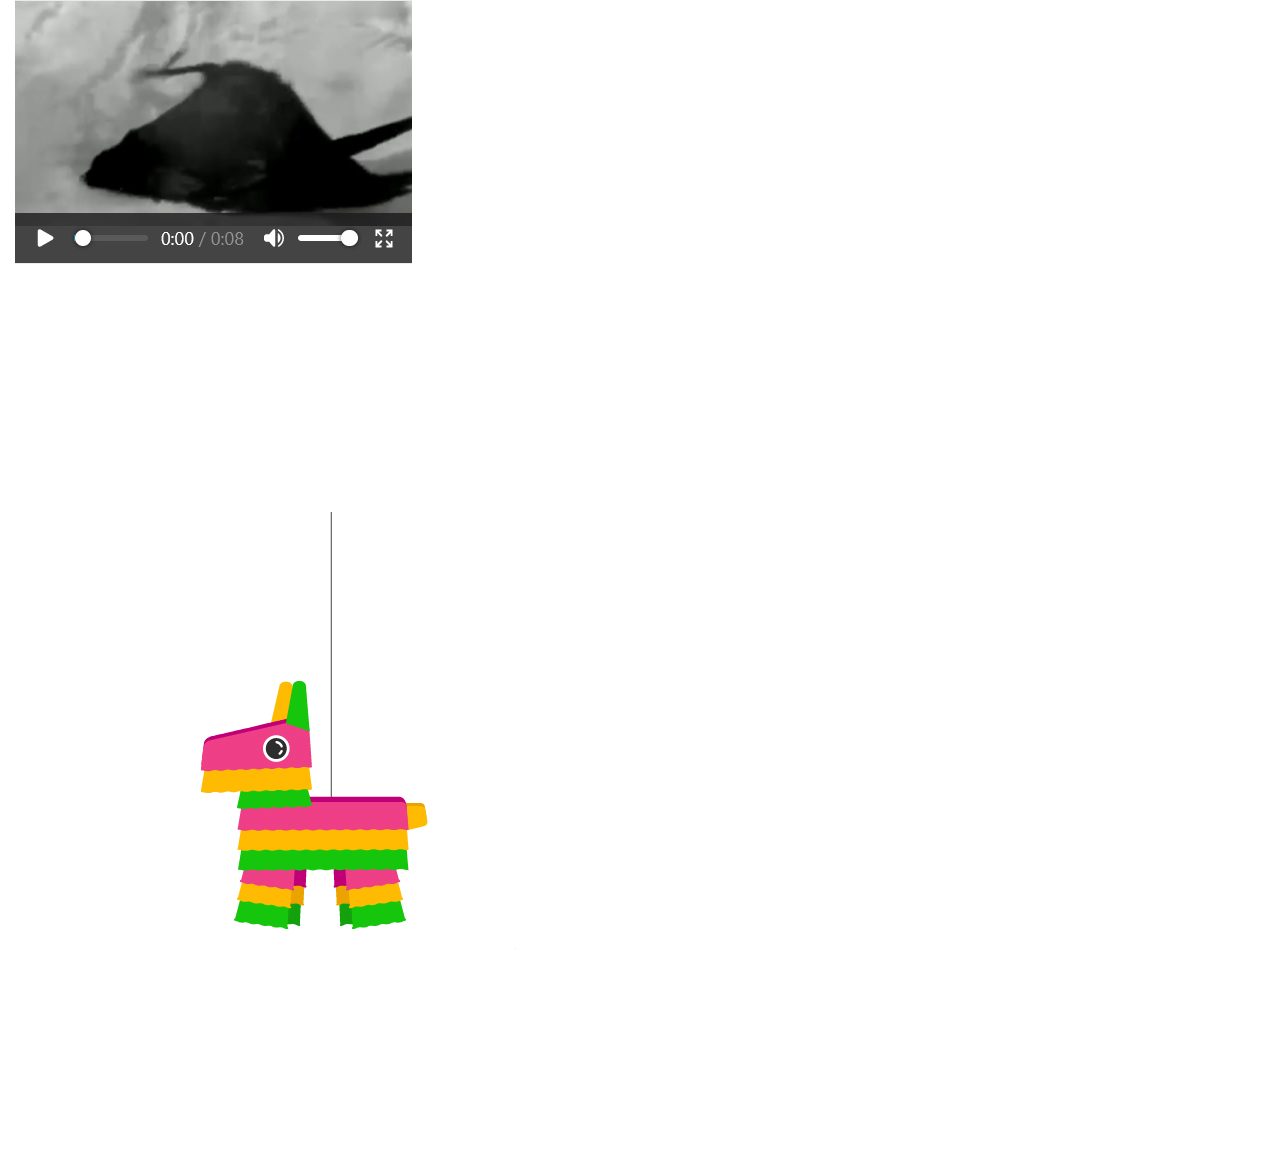
==== index.html @ bb37eed8 "edit" ====
<!DOCTYPE html>
<html lang="en">
  <head>
    <meta charset="UTF-8" />
    <meta http-equiv="X-UA-Compatible" content="IE=edge" />
    <meta name="viewport" content="width=device-width, initial-scale=1.0" />
    <title>Document</title>
    <link
      rel="stylesheet"
      href="node_modules/modern-normalize/modern-normalize.css"
    />
    <link rel="stylesheet" href="./css/main.min.css" />
  </head>
  <body>
    <div class="wrapper">
      <header class="page-header">
        <div class="container"></div>
      </header>
      <main>
        
        <section class="video">
          <div class="container">
            <ul class="video-galery">
              <li class="video-galery__item">
                <img src="./img/q.jpg" alt="preview" />
              </li>
              <li class="video-galery__item"></li>
              <li class="video-galery__item"></li>
            </ul>
            <div class="video-container">
              <video class="video-player" width="320" height="240">
                <source class="video__source" src="" type="video/mp4" />
                Your browser does not support the video tag.
              </video>
            </div>
          </div>
        </section>

        <img class="pinata" src="./img/pinata .jpg" alt="" />
      </main>
      <footer class="page-footer"></footer>
    </div>

    <script src="./js/video-galery.js" type="module"></script>
    <script src="./js/pinata.js" type="module"></script>
  </body>
</html>
---- css/main.min.css ----
html{box-sizing:border-box}*,*::after,*::before{box-sizing:inherit;margin:0;padding:0;border:0}ul{list-style:none;padding-left:0;margin:0}a{text-decoration:none;color:inherit}img{display:block;max-width:100%;height:auto}address{font-style:normal}.video-galery__item{display:inline-block;cursor:pointer}.watched{border:7px solid green}.wrapper{min-height:100%;overflow:hidden}.container{width:100%;margin:0 auto;padding-left:15px;padding-right:15px}/*# sourceMappingURL=main.min.css.map */
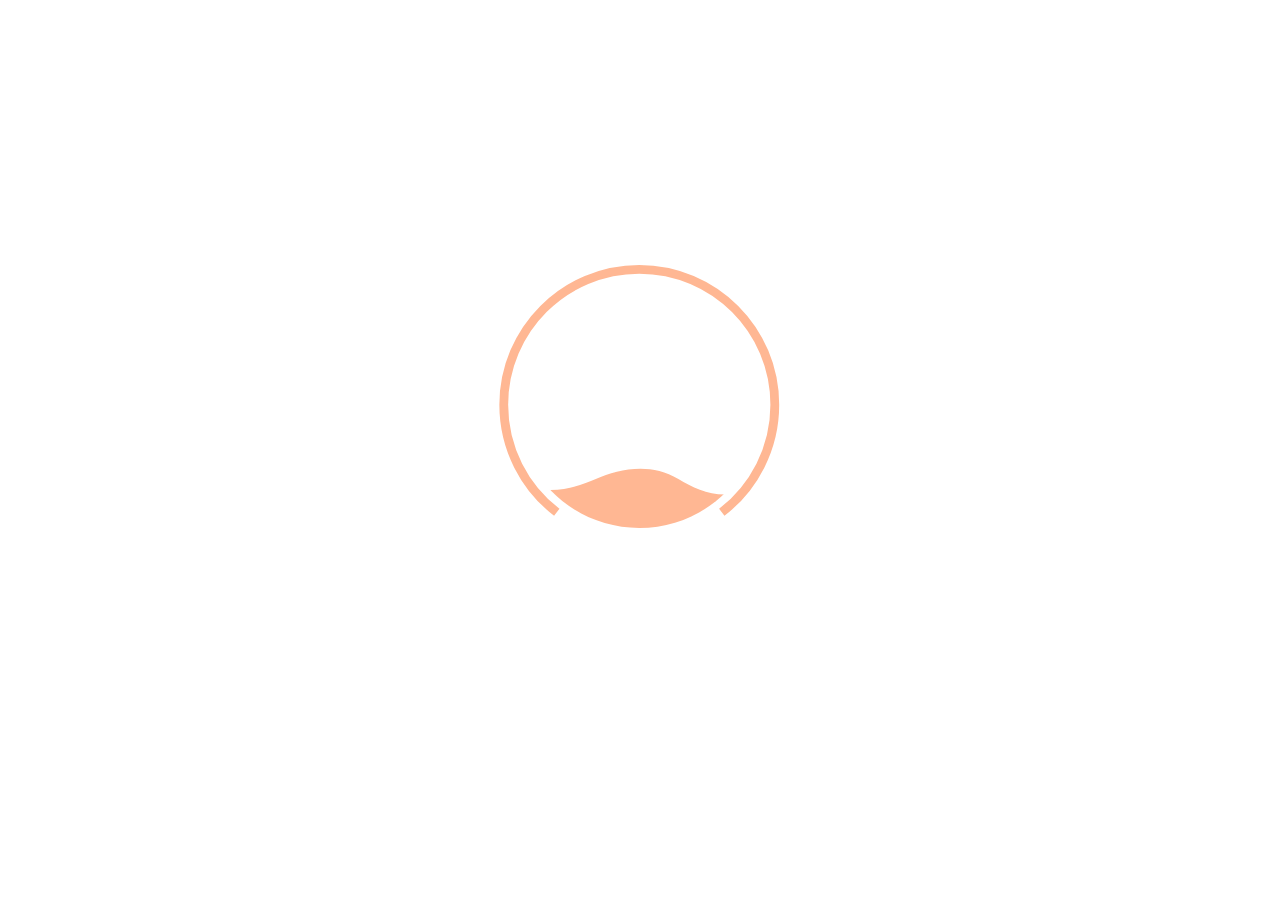
==== commit 2fd27681: "project-elements-added" ====
--- a/index.html
+++ b/index.html
@@ -13,12 +13,29 @@
   </head>
   <body>
     <div class="wrapper">
-      <header class="page-header">
-        <div class="container"></div>
-      </header>
+      <header class="page-header"></header>
       <main>
-        
-        <section class="video">
+        <div class="container">
+          <div class="pre-loading">
+            <img src="./img/100175-bloading 1.gif" alt="loading" />
+          </div>
+
+          <div class="sphere-container">
+            <div></div>
+          </div>
+          <div class="kostya-container">
+            <img src="./img/Blowing symbols.gif" alt="" class="symbol-splash" />
+            <img class="kostya-photo" src="./img/Kostya Cut.png" alt="kostya" />
+            <img
+              class="violet-cloud"
+              src="./img/Violet cloud.png"
+              alt="violet-cloud"
+            />
+            <img class="hbday" src="./img/HBday 2.png" alt="hbday" />
+          </div>
+        </div>
+
+        <!-- <section class="video">
           <div class="container">
             <ul class="video-galery">
               <li class="video-galery__item">
@@ -36,12 +53,14 @@
           </div>
         </section>
 
-        <img class="pinata" src="./img/pinata .jpg" alt="" />
+        <img class="pinata" src="./img/pinata .jpg" alt="" /> -->
       </main>
       <footer class="page-footer"></footer>
     </div>
 
-    <script src="./js/video-galery.js" type="module"></script>
-    <script src="./js/pinata.js" type="module"></script>
+    <script src="./js/first-part.js" type="module"></script>
+
+    <!-- <script src="./js/video-galery.js" type="module"></script>
+    <script src="./js/pinata.js" type="module"></script> -->
   </body>
 </html>
--- a/css/main.min.css
+++ b/css/main.min.css
@@ -1 +1 @@
-html{box-sizing:border-box}*,*::after,*::before{box-sizing:inherit;margin:0;padding:0;border:0}ul{list-style:none;padding-left:0;margin:0}a{text-decoration:none;color:inherit}img{display:block;max-width:100%;height:auto}address{font-style:normal}.video-galery__item{display:inline-block;cursor:pointer}.watched{border:7px solid green}.wrapper{min-height:100%;overflow:hidden}.container{width:100%;margin:0 auto;padding-left:15px;padding-right:15px}/*# sourceMappingURL=main.min.css.map */+html{box-sizing:border-box}*,*::after,*::before{box-sizing:inherit;margin:0;padding:0;border:0}ul{list-style:none;padding-left:0;margin:0}a{text-decoration:none;color:inherit}img{display:block;max-width:100%;height:auto}address{font-style:normal}.video-galery__item{display:inline-block;cursor:pointer;border:7px solid rgba(0,0,0,0)}.watched{border:7px solid green}.wrapper{min-height:100%;overflow:hidden}.container{width:1280px;height:720px;margin:0 auto;padding-left:15px;padding-right:15px}.removed{display:none}.pre-loading{display:flex;align-items:center;justify-content:center;align-self:center}.sphere-container{min-width:1280px;height:720px;display:flex}@-webkit-keyframes sphere-size{from{scale:0}50%{scale:150%;opacity:100%}90%{opacity:50%}to{scale:0;opacity:0}}@keyframes sphere-size{from{scale:0}50%{scale:150%;opacity:100%}90%{opacity:50%}to{scale:0;opacity:0}}.sphere-container .sphere{width:1200px;height:1200px;background:#1d569b;border-radius:50%;margin:0 auto;align-self:center;-webkit-animation:sphere-size 2s 1 ease-in-out;animation:sphere-size 2s 1 ease-in-out}.kostya-container{position:relative;height:720px;display:flex;justify-content:center}.violet-cloud{position:absolute;align-self:flex-end}.kostya-photo{position:absolute;top:89.81px;align-self:flex-end}.hbday{position:absolute;top:424.31px;align-self:flex-end}/*# sourceMappingURL=main.min.css.map */
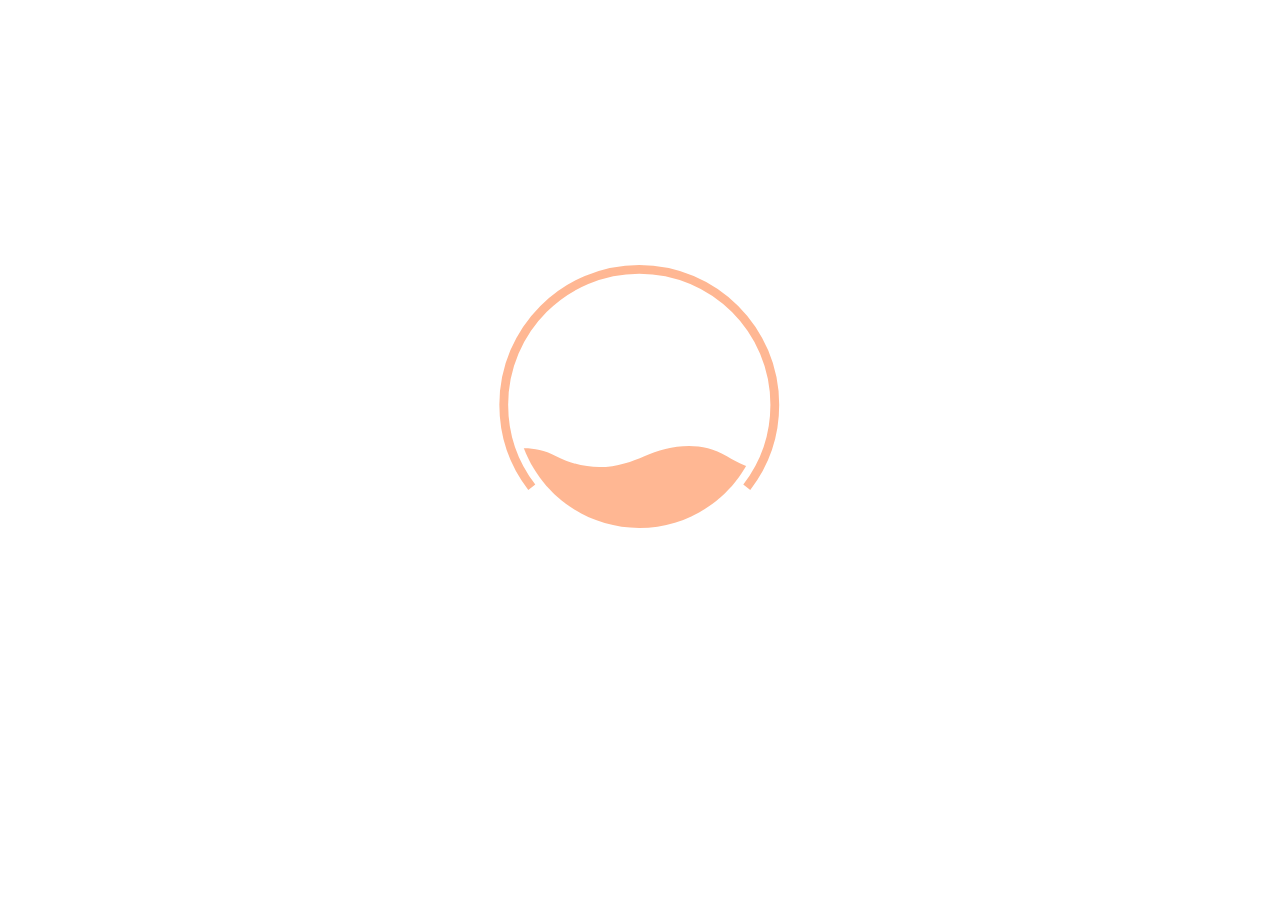
==== commit 6da8a522: "edit" ====
--- a/index.html
+++ b/index.html
@@ -4,7 +4,7 @@
     <meta charset="UTF-8" />
     <meta http-equiv="X-UA-Compatible" content="IE=edge" />
     <meta name="viewport" content="width=device-width, initial-scale=1.0" />
-    <title>Document</title>
+    <title>Happy Birthday Kostya</title>
     <link
       rel="stylesheet"
       href="node_modules/modern-normalize/modern-normalize.css"
@@ -15,25 +15,59 @@
     <div class="wrapper">
       <header class="page-header"></header>
       <main>
-        <div class="container">
-          <div class="pre-loading">
-            <img src="./img/100175-bloading 1.gif" alt="loading" />
+        <section class="preload-section">
+          <div class="container">
+            <div class="pre-loading">
+              <img src="./img/100175-bloading 1.gif" alt="loading" />
+            </div>
+            <div class="sphere-container">
+              <div></div>
+            </div>
           </div>
+        </section>
 
-          <div class="sphere-container">
-            <div></div>
+        <section class="kostya-section">
+          <div class="container">
+            <div class="kostya-content">
+              <div class="stars">
+                <img src="./img/Star 1.png" alt="star" class="first-star" />
+                <img src="./img/Star 2.png" alt="star" class="second-star" />
+                <img src="./img/Star 3.png" alt="star" class="third-star" />
+                <img src="./img/Star 4.png" alt="star" class="fourth-star" />
+                <img src="./img/Star 5.png" alt="star" class="fifth-star" />
+                <img src="./img/Star 6.png" alt="star" class="sixth-star" />
+                <img src="./img/Star 1.png" alt="star" class="seventh-star" />
+                <img src="./img/Star 2.png" alt="star" class="eighth-star" />
+                <img src="./img/Star 3.png" alt="star" class="nineth-star" />
+                <img src="./img/Star 4.png" alt="star" class="tenth-star" />
+                <img src="./img/Star 5.png" alt="star" class="eleventh-star" />
+                <img src="./img/Star 6.png" alt="star" class="twelvth-star" />
+              </div>
+				  <img class="blue-oval-left" src="./img/Blue-oval-left.png" alt="blue-oval-left">
+				  <img class="blue-circle" src="./img/Blue-circle.png" alt="blue-circle">
+				  <img class="blue-oval-right" src="./img/Blue-oval-right.png" alt="blue-oval-right">
+				  <img src="./img/Birthday-hat.png" alt="bd-hat" class="bd-hat">
+              <img
+                class="blowing-symbols"
+                src="./img/Blowing symbols.gif"
+                alt="blowing-symbols"
+              />
+              <img class="confetti" src="./img/Confetti.gif" alt="confetti" />
+				  <div class="gradient"></div>
+              <img
+                class="kostya-photo"
+                src="./img/Kostya Cut.png"
+                alt="kostya"
+              />
+              <img
+                class="violet-cloud"
+                src="./img/Violet cloud.png"
+                alt="violet-cloud"
+              />
+              <img class="hbday" src="./img/HBday 2.png" alt="hbday" />
+            </div>
           </div>
-          <div class="kostya-container">
-            <img src="./img/Blowing symbols.gif" alt="" class="symbol-splash" />
-            <img class="kostya-photo" src="./img/Kostya Cut.png" alt="kostya" />
-            <img
-              class="violet-cloud"
-              src="./img/Violet cloud.png"
-              alt="violet-cloud"
-            />
-            <img class="hbday" src="./img/HBday 2.png" alt="hbday" />
-          </div>
-        </div>
+        </section>
 
         <!-- <section class="video">
           <div class="container">
--- a/css/main.min.css
+++ b/css/main.min.css
@@ -1 +1 @@
-html{box-sizing:border-box}*,*::after,*::before{box-sizing:inherit;margin:0;padding:0;border:0}ul{list-style:none;padding-left:0;margin:0}a{text-decoration:none;color:inherit}img{display:block;max-width:100%;height:auto}address{font-style:normal}.video-galery__item{display:inline-block;cursor:pointer;border:7px solid rgba(0,0,0,0)}.watched{border:7px solid green}.wrapper{min-height:100%;overflow:hidden}.container{width:1280px;height:720px;margin:0 auto;padding-left:15px;padding-right:15px}.removed{display:none}.pre-loading{display:flex;align-items:center;justify-content:center;align-self:center}.sphere-container{min-width:1280px;height:720px;display:flex}@-webkit-keyframes sphere-size{from{scale:0}50%{scale:150%;opacity:100%}90%{opacity:50%}to{scale:0;opacity:0}}@keyframes sphere-size{from{scale:0}50%{scale:150%;opacity:100%}90%{opacity:50%}to{scale:0;opacity:0}}.sphere-container .sphere{width:1200px;height:1200px;background:#1d569b;border-radius:50%;margin:0 auto;align-self:center;-webkit-animation:sphere-size 2s 1 ease-in-out;animation:sphere-size 2s 1 ease-in-out}.kostya-container{position:relative;height:720px;display:flex;justify-content:center}.violet-cloud{position:absolute;align-self:flex-end}.kostya-photo{position:absolute;top:89.81px;align-self:flex-end}.hbday{position:absolute;top:424.31px;align-self:flex-end}/*# sourceMappingURL=main.min.css.map */+html{box-sizing:border-box}*,*::after,*::before{box-sizing:inherit;margin:0;padding:0;border:0}ul{list-style:none;padding-left:0;margin:0}a{text-decoration:none;color:inherit}img{display:block;max-width:100%;height:auto}address{font-style:normal}.video-galery__item{display:inline-block;cursor:pointer;border:7px solid rgba(0,0,0,0)}.watched{border:7px solid green}.wrapper{min-height:100%;overflow:hidden}.container{width:1280px;height:720px;margin:0 auto;padding-left:15px;padding-right:15px}.removed{display:none}.pre-loading{display:flex;align-items:center;justify-content:center;align-self:center}.sphere-container{min-width:1280px;height:720px;display:flex}@-webkit-keyframes sphere-size{from{scale:0}50%{scale:150%;opacity:100%}90%{opacity:50%}to{scale:0;opacity:0}}@keyframes sphere-size{from{scale:0}50%{scale:150%;opacity:100%}90%{opacity:50%}to{scale:0;opacity:0}}.sphere-container .sphere{width:1200px;height:1200px;background:#1d569b;border-radius:50%;margin:0 auto;align-self:center;-webkit-animation:sphere-size 2s 1 ease-in-out;animation:sphere-size 2s 1 ease-in-out}.kostya-section{height:720px;background-color:#1d569b}.kostya-section .kostya-content{height:720px;display:flex;justify-content:center;position:relative}.kostya-section .violet-cloud{position:absolute;align-self:flex-end}.kostya-section .kostya-photo{position:absolute;top:89.81px;align-self:flex-end}.kostya-section .gradient{position:absolute;width:394px;height:407px;top:190px;background:radial-gradient(42.11% 39.31% at 50.15% 46.62%, #3c4bd6 27.6%, rgba(67, 142, 255, 0) 100%)}.kostya-section .hbday{position:absolute;top:424.31px;align-self:flex-end}@-webkit-keyframes transparentConfetti{from{opacity:1}69%{opacity:.2}77%{opacity:0}90%{opacity:1}to{opacity:1}}@keyframes transparentConfetti{from{opacity:1}69%{opacity:.2}77%{opacity:0}90%{opacity:1}to{opacity:1}}.kostya-section .confetti{position:absolute;-webkit-animation:transparentConfetti 2.97s infinite ease-in-out;animation:transparentConfetti 2.97s infinite ease-in-out}@-webkit-keyframes dropDown{from{top:-240px}90%{top:20px}to{top:0px}}@keyframes dropDown{from{top:-240px}90%{top:20px}to{top:0px}}.kostya-section .stars{position:relative;width:100%;height:143px;z-index:1;-webkit-animation:dropDown 1s 1 ease-in-out;animation:dropDown 1s 1 ease-in-out}@-webkit-keyframes blink{from{scale:100%}50%{scale:50%}to{scale:100%}}@keyframes blink{from{scale:100%}50%{scale:50%}to{scale:100%}}.kostya-section .stars .first-star{position:absolute;top:156px;left:27px;-webkit-animation:blink 3s infinite ease-in-out;animation:blink 3s infinite ease-in-out}.kostya-section .stars .second-star{position:absolute;top:69px;left:107px;-webkit-animation:blink 4s infinite ease-in-out;animation:blink 4s infinite ease-in-out}.kostya-section .stars .third-star{position:absolute;top:140px;left:214px;-webkit-animation:blink 3s infinite ease-in-out;animation:blink 3s infinite ease-in-out}.kostya-section .stars .fourth-star{position:absolute;top:39px;left:321px;-webkit-animation:blink 3.5s infinite ease-in-out;animation:blink 3.5s infinite ease-in-out}.kostya-section .stars .fifth-star{position:absolute;top:93px;left:455px;-webkit-animation:blink 4s infinite ease-in-out;animation:blink 4s infinite ease-in-out}.kostya-section .stars .sixth-star{position:absolute;top:167px;left:535px;-webkit-animation:blink 3s infinite ease-in-out;animation:blink 3s infinite ease-in-out}.kostya-section .stars .seventh-star{position:absolute;top:63px;left:681px;-webkit-animation:blink 3.5s infinite ease-in-out;animation:blink 3.5s infinite ease-in-out}.kostya-section .stars .eighth-star{position:absolute;top:155px;right:501px;-webkit-animation:blink 4s infinite ease-in-out;animation:blink 4s infinite ease-in-out}.kostya-section .stars .nineth-star{position:absolute;top:63px;right:377px;-webkit-animation:blink 3s infinite ease-in-out;animation:blink 3s infinite ease-in-out}.kostya-section .stars .tenth-star{position:absolute;top:182px;right:285px;-webkit-animation:blink 3.5s infinite ease-in-out;animation:blink 3.5s infinite ease-in-out}.kostya-section .stars .eleventh-star{position:absolute;top:119px;right:142px;-webkit-animation:blink 3s infinite ease-in-out;animation:blink 3s infinite ease-in-out}.kostya-section .stars .twelvth-star{position:absolute;top:57px;right:73px;-webkit-animation:blink 4s infinite ease-in-out;animation:blink 4s infinite ease-in-out}@-webkit-keyframes dropHat{from{top:-93px}90%{top:20px;transform:rotate(-10deg)}to{top:65px;transform:rotate(9.22deg)}}@keyframes dropHat{from{top:-93px}90%{top:20px;transform:rotate(-10deg)}to{top:65px;transform:rotate(9.22deg)}}.kostya-section .bd-hat{position:absolute;z-index:10;top:65px;left:605px;transform:rotate(9.22deg);-webkit-animation:dropHat 1s 1 ease-in-out;animation:dropHat 1s 1 ease-in-out}@-webkit-keyframes leftOvalRising{from{top:1000px;left:-700px}to{top:190px;left:0}}@keyframes leftOvalRising{from{top:1000px;left:-700px}to{top:190px;left:0}}@-webkit-keyframes rightOvalRising{from{top:1000px;right:-700px}to{top:190px;right:0}}@keyframes rightOvalRising{from{top:1000px;right:-700px}to{top:190px;right:0}}@-webkit-keyframes circleRising{from{top:1000px}to{top:118px}}@keyframes circleRising{from{top:1000px}to{top:118px}}.kostya-section .blue-oval-left{position:absolute;top:190px;left:0;-webkit-animation:leftOvalRising 1s 1 ease-in-out;animation:leftOvalRising 1s 1 ease-in-out}.kostya-section .blue-circle{position:absolute;top:118px;-webkit-animation:circleRising 1s 1 ease-in-out;animation:circleRising 1s 1 ease-in-out}.kostya-section .blue-oval-right{position:absolute;top:190px;right:0;-webkit-animation:rightOvalRising 1s 1 ease-in-out;animation:rightOvalRising 1s 1 ease-in-out}/*# sourceMappingURL=main.min.css.map */
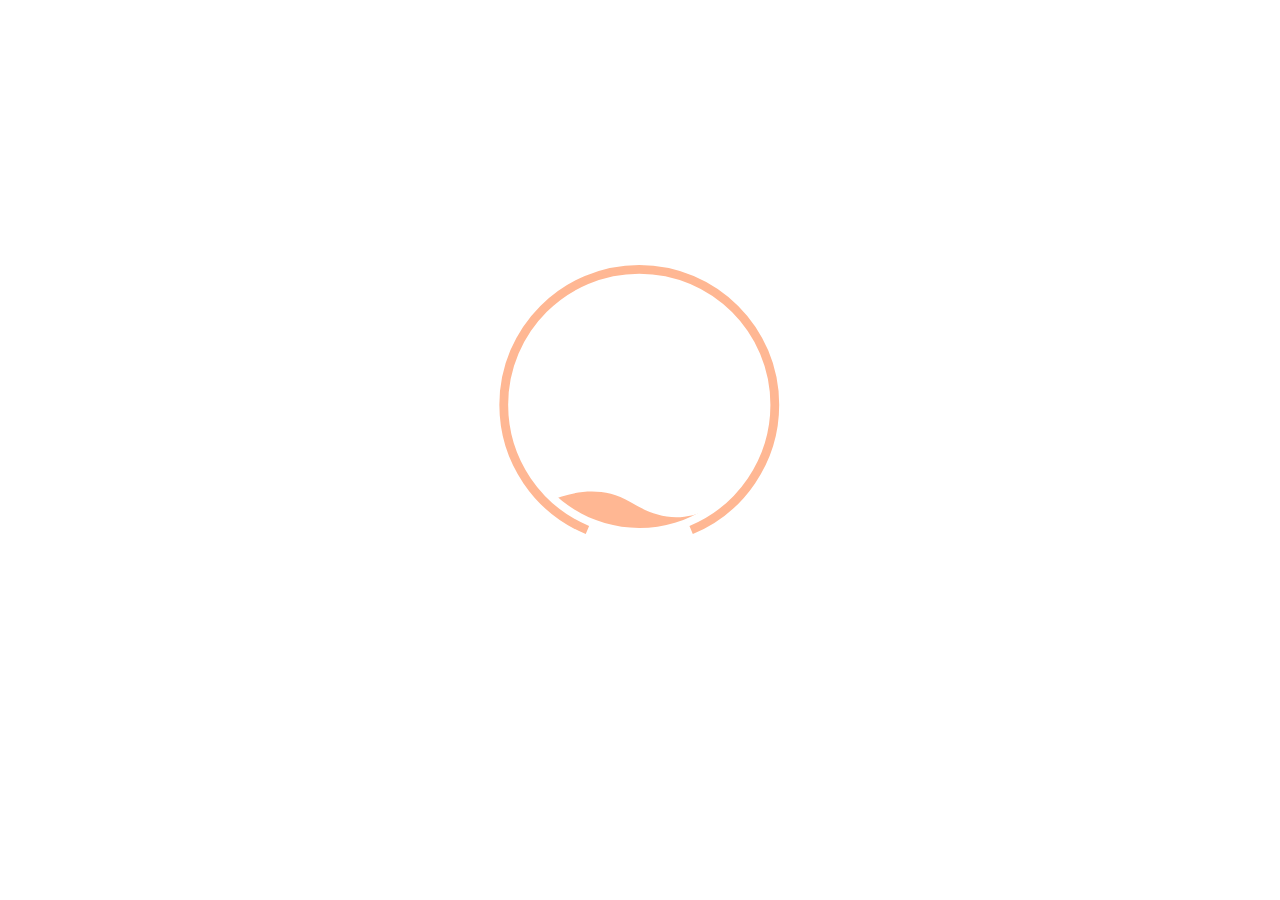
==== commit b4ee7051: "edits" ====
--- a/index.html
+++ b/index.html
@@ -43,17 +43,30 @@
                 <img src="./img/Star 5.png" alt="star" class="eleventh-star" />
                 <img src="./img/Star 6.png" alt="star" class="twelvth-star" />
               </div>
-				  <img class="blue-oval-left" src="./img/Blue-oval-left.png" alt="blue-oval-left">
-				  <img class="blue-circle" src="./img/Blue-circle.png" alt="blue-circle">
-				  <img class="blue-oval-right" src="./img/Blue-oval-right.png" alt="blue-oval-right">
-				  <img src="./img/Birthday-hat.png" alt="bd-hat" class="bd-hat">
+              <div class="ovals">
+					<img
+					  class="blue-oval-left"
+					  src="./img/Blue-oval-left.png"
+					  alt="blue-oval-left"
+					/>
+					<img
+					  class="blue-circle"
+					  src="./img/Blue-circle.png"
+					  alt="blue-circle"
+					/>
+					<img
+					  class="blue-oval-right"
+					  src="./img/Blue-oval-right.png"
+					  alt="blue-oval-right"
+					/>
+				  </div>
               <img
                 class="blowing-symbols"
                 src="./img/Blowing symbols.gif"
                 alt="blowing-symbols"
               />
               <img class="confetti" src="./img/Confetti.gif" alt="confetti" />
-				  <div class="gradient"></div>
+              <div class="gradient"></div>
               <img
                 class="kostya-photo"
                 src="./img/Kostya Cut.png"
@@ -65,6 +78,29 @@
                 alt="violet-cloud"
               />
               <img class="hbday" src="./img/HBday 2.png" alt="hbday" />
+              <img
+                src="./img/Photo-frame.png"
+                alt="photo-frame"
+                class="photo-frame"
+              />
+              <img src="./img/Birthday-hat.png" alt="bd-hat" class="bd-hat" />
+
+              <div class="logos">
+                <img src="./img/MBA.png" alt="logo" class="first-logo" />
+                <img src="./img/ABB-LOGO.png" alt="logo" class="second-logo" />
+                <img src="./img/SkiY.png" alt="logo" class="third-logo" />
+                <img src="./img/Sports.png" alt="logo" class="fourth-logo" />
+                <img
+                  src="./img/House-group.png"
+                  alt="logo"
+                  class="fifth-logo"
+                />
+                <img
+                  src="./img/Family-photo.png"
+                  alt="logo"
+                  class="sixth-logo"
+                />
+              </div>
             </div>
           </div>
         </section>
--- a/css/main.min.css
+++ b/css/main.min.css
@@ -1 +1 @@
-html{box-sizing:border-box}*,*::after,*::before{box-sizing:inherit;margin:0;padding:0;border:0}ul{list-style:none;padding-left:0;margin:0}a{text-decoration:none;color:inherit}img{display:block;max-width:100%;height:auto}address{font-style:normal}.video-galery__item{display:inline-block;cursor:pointer;border:7px solid rgba(0,0,0,0)}.watched{border:7px solid green}.wrapper{min-height:100%;overflow:hidden}.container{width:1280px;height:720px;margin:0 auto;padding-left:15px;padding-right:15px}.removed{display:none}.pre-loading{display:flex;align-items:center;justify-content:center;align-self:center}.sphere-container{min-width:1280px;height:720px;display:flex}@-webkit-keyframes sphere-size{from{scale:0}50%{scale:150%;opacity:100%}90%{opacity:50%}to{scale:0;opacity:0}}@keyframes sphere-size{from{scale:0}50%{scale:150%;opacity:100%}90%{opacity:50%}to{scale:0;opacity:0}}.sphere-container .sphere{width:1200px;height:1200px;background:#1d569b;border-radius:50%;margin:0 auto;align-self:center;-webkit-animation:sphere-size 2s 1 ease-in-out;animation:sphere-size 2s 1 ease-in-out}.kostya-section{height:720px;background-color:#1d569b}.kostya-section .kostya-content{height:720px;display:flex;justify-content:center;position:relative}.kostya-section .violet-cloud{position:absolute;align-self:flex-end}.kostya-section .kostya-photo{position:absolute;top:89.81px;align-self:flex-end}.kostya-section .gradient{position:absolute;width:394px;height:407px;top:190px;background:radial-gradient(42.11% 39.31% at 50.15% 46.62%, #3c4bd6 27.6%, rgba(67, 142, 255, 0) 100%)}.kostya-section .hbday{position:absolute;top:424.31px;align-self:flex-end}@-webkit-keyframes transparentConfetti{from{opacity:1}69%{opacity:.2}77%{opacity:0}90%{opacity:1}to{opacity:1}}@keyframes transparentConfetti{from{opacity:1}69%{opacity:.2}77%{opacity:0}90%{opacity:1}to{opacity:1}}.kostya-section .confetti{position:absolute;-webkit-animation:transparentConfetti 2.97s infinite ease-in-out;animation:transparentConfetti 2.97s infinite ease-in-out}@-webkit-keyframes dropDown{from{top:-240px}90%{top:20px}to{top:0px}}@keyframes dropDown{from{top:-240px}90%{top:20px}to{top:0px}}.kostya-section .stars{position:relative;width:100%;height:143px;z-index:1;-webkit-animation:dropDown 1s 1 ease-in-out;animation:dropDown 1s 1 ease-in-out}@-webkit-keyframes blink{from{scale:100%}50%{scale:50%}to{scale:100%}}@keyframes blink{from{scale:100%}50%{scale:50%}to{scale:100%}}.kostya-section .stars .first-star{position:absolute;top:156px;left:27px;-webkit-animation:blink 3s infinite ease-in-out;animation:blink 3s infinite ease-in-out}.kostya-section .stars .second-star{position:absolute;top:69px;left:107px;-webkit-animation:blink 4s infinite ease-in-out;animation:blink 4s infinite ease-in-out}.kostya-section .stars .third-star{position:absolute;top:140px;left:214px;-webkit-animation:blink 3s infinite ease-in-out;animation:blink 3s infinite ease-in-out}.kostya-section .stars .fourth-star{position:absolute;top:39px;left:321px;-webkit-animation:blink 3.5s infinite ease-in-out;animation:blink 3.5s infinite ease-in-out}.kostya-section .stars .fifth-star{position:absolute;top:93px;left:455px;-webkit-animation:blink 4s infinite ease-in-out;animation:blink 4s infinite ease-in-out}.kostya-section .stars .sixth-star{position:absolute;top:167px;left:535px;-webkit-animation:blink 3s infinite ease-in-out;animation:blink 3s infinite ease-in-out}.kostya-section .stars .seventh-star{position:absolute;top:63px;left:681px;-webkit-animation:blink 3.5s infinite ease-in-out;animation:blink 3.5s infinite ease-in-out}.kostya-section .stars .eighth-star{position:absolute;top:155px;right:501px;-webkit-animation:blink 4s infinite ease-in-out;animation:blink 4s infinite ease-in-out}.kostya-section .stars .nineth-star{position:absolute;top:63px;right:377px;-webkit-animation:blink 3s infinite ease-in-out;animation:blink 3s infinite ease-in-out}.kostya-section .stars .tenth-star{position:absolute;top:182px;right:285px;-webkit-animation:blink 3.5s infinite ease-in-out;animation:blink 3.5s infinite ease-in-out}.kostya-section .stars .eleventh-star{position:absolute;top:119px;right:142px;-webkit-animation:blink 3s infinite ease-in-out;animation:blink 3s infinite ease-in-out}.kostya-section .stars .twelvth-star{position:absolute;top:57px;right:73px;-webkit-animation:blink 4s infinite ease-in-out;animation:blink 4s infinite ease-in-out}@-webkit-keyframes dropHat{from{top:-93px}90%{top:20px;transform:rotate(-10deg)}to{top:65px;transform:rotate(9.22deg)}}@keyframes dropHat{from{top:-93px}90%{top:20px;transform:rotate(-10deg)}to{top:65px;transform:rotate(9.22deg)}}.kostya-section .bd-hat{position:absolute;z-index:10;top:65px;left:605px;transform:rotate(9.22deg);-webkit-animation:dropHat 1s 1 ease-in-out;animation:dropHat 1s 1 ease-in-out}@-webkit-keyframes leftOvalRising{from{top:1000px;left:-700px}to{top:190px;left:0}}@keyframes leftOvalRising{from{top:1000px;left:-700px}to{top:190px;left:0}}@-webkit-keyframes rightOvalRising{from{top:1000px;right:-700px}to{top:190px;right:0}}@keyframes rightOvalRising{from{top:1000px;right:-700px}to{top:190px;right:0}}@-webkit-keyframes circleRising{from{top:1000px}to{top:118px}}@keyframes circleRising{from{top:1000px}to{top:118px}}.kostya-section .blue-oval-left{position:absolute;top:190px;left:0;-webkit-animation:leftOvalRising 1s 1 ease-in-out;animation:leftOvalRising 1s 1 ease-in-out}.kostya-section .blue-circle{position:absolute;top:118px;-webkit-animation:circleRising 1s 1 ease-in-out;animation:circleRising 1s 1 ease-in-out}.kostya-section .blue-oval-right{position:absolute;top:190px;right:0;-webkit-animation:rightOvalRising 1s 1 ease-in-out;animation:rightOvalRising 1s 1 ease-in-out}/*# sourceMappingURL=main.min.css.map */+html{box-sizing:border-box}*,*::after,*::before{box-sizing:inherit;margin:0;padding:0;border:0}ul{list-style:none;padding-left:0;margin:0}a{text-decoration:none;color:inherit}img{display:block;max-width:100%;height:auto}address{font-style:normal}.video-galery__item{display:inline-block;cursor:pointer;border:7px solid rgba(0,0,0,0)}.watched{border:7px solid green}.wrapper{min-height:100%;overflow:hidden}.container{width:1280px;height:720px;margin:0 auto;padding-left:15px;padding-right:15px}.removed{display:none}.pre-loading{display:flex;align-items:center;justify-content:center;align-self:center}.sphere-container{min-width:1280px;height:720px;display:flex}@-webkit-keyframes sphere-size{from{scale:0}50%{scale:150%;opacity:100%}90%{opacity:50%}to{scale:0;opacity:0}}@keyframes sphere-size{from{scale:0}50%{scale:150%;opacity:100%}90%{opacity:50%}to{scale:0;opacity:0}}.sphere-container .sphere{width:1200px;height:1200px;background:#1d569b;border-radius:50%;margin:0 auto;align-self:center;-webkit-animation:sphere-size 2s 1 ease-in-out;animation:sphere-size 2s 1 ease-in-out}.kostya-section{height:720px;background-color:#1d569b}.kostya-section .kostya-content{height:720px;display:flex;justify-content:center;position:relative}.kostya-section .violet-cloud{position:absolute;align-self:flex-end}.kostya-section .kostya-photo{position:absolute;top:89.81px;align-self:flex-end}.kostya-section .gradient{position:absolute;width:394px;height:407px;top:190px;background:radial-gradient(42.11% 39.31% at 50.15% 46.62%, #3c4bd6 27.6%, rgba(67, 142, 255, 0) 100%)}.kostya-section .gradient-light{position:absolute;width:394px;height:407px;top:190px;background:radial-gradient(42.11% 39.31% at 50.15% 46.62%, rgba(173, 181, 249, 0.8) 27.6%, rgba(67, 142, 255, 0) 100%)}.kostya-section .hbday{position:absolute;top:424.31px;align-self:flex-end}@-webkit-keyframes transparentConfetti{from{opacity:1}69%{opacity:.2}77%{opacity:0}90%{opacity:1}to{opacity:1}}@keyframes transparentConfetti{from{opacity:1}69%{opacity:.2}77%{opacity:0}90%{opacity:1}to{opacity:1}}.kostya-section .confetti{position:absolute;-webkit-animation:transparentConfetti 2.97s infinite ease-in-out;animation:transparentConfetti 2.97s infinite ease-in-out}@-webkit-keyframes dropDown{from{top:-240px}90%{top:20px}to{top:0px}}@keyframes dropDown{from{top:-240px}90%{top:20px}to{top:0px}}.kostya-section .stars{position:relative;width:100%;height:143px;z-index:1;-webkit-animation:dropDown 1s 1 ease-in-out;animation:dropDown 1s 1 ease-in-out}@-webkit-keyframes blink{from{scale:100%}50%{scale:50%}to{scale:100%}}@keyframes blink{from{scale:100%}50%{scale:50%}to{scale:100%}}.kostya-section .stars .first-star{position:absolute;top:156px;left:27px;-webkit-animation:blink 3s infinite ease-in-out;animation:blink 3s infinite ease-in-out}.kostya-section .stars .second-star{position:absolute;top:69px;left:107px;-webkit-animation:blink 4s infinite ease-in-out;animation:blink 4s infinite ease-in-out}.kostya-section .stars .third-star{position:absolute;top:140px;left:214px;-webkit-animation:blink 3s infinite ease-in-out;animation:blink 3s infinite ease-in-out}.kostya-section .stars .fourth-star{position:absolute;top:39px;left:321px;-webkit-animation:blink 3.5s infinite ease-in-out;animation:blink 3.5s infinite ease-in-out}.kostya-section .stars .fifth-star{position:absolute;top:93px;left:455px;-webkit-animation:blink 4s infinite ease-in-out;animation:blink 4s infinite ease-in-out}.kostya-section .stars .sixth-star{position:absolute;top:167px;left:535px;-webkit-animation:blink 3s infinite ease-in-out;animation:blink 3s infinite ease-in-out}.kostya-section .stars .seventh-star{position:absolute;top:63px;left:681px;-webkit-animation:blink 3.5s infinite ease-in-out;animation:blink 3.5s infinite ease-in-out}.kostya-section .stars .eighth-star{position:absolute;top:155px;right:501px;-webkit-animation:blink 4s infinite ease-in-out;animation:blink 4s infinite ease-in-out}.kostya-section .stars .nineth-star{position:absolute;top:63px;right:377px;-webkit-animation:blink 3s infinite ease-in-out;animation:blink 3s infinite ease-in-out}.kostya-section .stars .tenth-star{position:absolute;top:182px;right:285px;-webkit-animation:blink 3.5s infinite ease-in-out;animation:blink 3.5s infinite ease-in-out}.kostya-section .stars .eleventh-star{position:absolute;top:119px;right:142px;-webkit-animation:blink 3s infinite ease-in-out;animation:blink 3s infinite ease-in-out}.kostya-section .stars .twelvth-star{position:absolute;top:57px;right:73px;-webkit-animation:blink 4s infinite ease-in-out;animation:blink 4s infinite ease-in-out}@-webkit-keyframes dropHat{from{top:-93px}90%{top:20px;transform:rotate(-10deg)}to{top:65px;transform:rotate(9.22deg)}}@keyframes dropHat{from{top:-93px}90%{top:20px;transform:rotate(-10deg)}to{top:65px;transform:rotate(9.22deg)}}.kostya-section .bd-hat{position:absolute;z-index:10;top:65px;left:605px;transform:rotate(9.22deg);-webkit-animation:dropHat 1s 1 ease-in-out;animation:dropHat 1s 1 ease-in-out}@-webkit-keyframes leftOvalRising{from{top:1000px;left:-700px}to{top:190px;left:0}}@keyframes leftOvalRising{from{top:1000px;left:-700px}to{top:190px;left:0}}@-webkit-keyframes leftOvalFall{from{top:190px;left:0}to{top:1000px;left:-700px}}@keyframes leftOvalFall{from{top:190px;left:0}to{top:1000px;left:-700px}}@-webkit-keyframes rightOvalRising{from{top:1000px;right:-700px}to{top:190px;right:0}}@keyframes rightOvalRising{from{top:1000px;right:-700px}to{top:190px;right:0}}@-webkit-keyframes rightOvalFall{from{top:190px;right:0}to{top:1000px;right:-700px}}@keyframes rightOvalFall{from{top:190px;right:0}to{top:1000px;right:-700px}}@-webkit-keyframes circleRising{from{top:1000px}to{top:118px}}@keyframes circleRising{from{top:1000px}to{top:118px}}@-webkit-keyframes circleFall{from{top:118px}to{top:1000px}}@keyframes circleFall{from{top:118px}to{top:1000px}}.kostya-section .blue-oval-left{position:absolute;top:190px;left:0;-webkit-animation:leftOvalRising 1s 1 ease-in-out;animation:leftOvalRising 1s 1 ease-in-out}.kostya-section .blue-circle{position:absolute;top:118px;left:336px;-webkit-animation:circleRising 1s 1 ease-in-out;animation:circleRising 1s 1 ease-in-out}.kostya-section .blue-oval-right{position:absolute;top:190px;right:0;-webkit-animation:rightOvalRising 1s 1 ease-in-out;animation:rightOvalRising 1s 1 ease-in-out}.kostya-section .oval-left-fall{-webkit-animation:leftOvalFall 1s 1 ease-in-out;animation:leftOvalFall 1s 1 ease-in-out}.kostya-section .oval-right-fall{-webkit-animation:rightOvalFall 1s 1 ease-in-out;animation:rightOvalFall 1s 1 ease-in-out}.kostya-section .circle-fall{-webkit-animation:circleFall 1s 1 ease-in-out;animation:circleFall 1s 1 ease-in-out}@-webkit-keyframes first-logo-in{from{top:-177px;left:-11px}50%{left:370px;top:85px}70%{left:350px;top:79px}to{left:362px;top:82px}}@keyframes first-logo-in{from{top:-177px;left:-11px}50%{left:370px;top:85px}70%{left:350px;top:79px}to{left:362px;top:82px}}@-webkit-keyframes first-logo-out{from{left:362px;top:82px}to{top:-177px;left:-11px}}@keyframes first-logo-out{from{left:362px;top:82px}to{top:-177px;left:-11px}}@-webkit-keyframes second-logo-in{from{left:-290px}50%{left:190px}70%{left:175px}to{left:182px}}@keyframes second-logo-in{from{left:-290px}50%{left:190px}70%{left:175px}to{left:182px}}@-webkit-keyframes second-logo-out{from{left:182px}to{left:182px;left:-290px}}@keyframes second-logo-out{from{left:182px}to{left:182px;left:-290px}}@-webkit-keyframes third-logo-in{from{top:730px;left:-90px}50%{left:75px;top:405px}70%{left:76.2px;top:390px}to{left:76.2px;top:400px}}@keyframes third-logo-in{from{top:730px;left:-90px}50%{left:75px;top:405px}70%{left:76.2px;top:390px}to{left:76.2px;top:400px}}@-webkit-keyframes third-logo-out{from{left:76.2px;top:400px}to{top:730px;left:-90px}}@keyframes third-logo-out{from{left:76.2px;top:400px}to{top:730px;left:-90px}}@-webkit-keyframes fourth-logo-in{from{top:-185px;left:1160px}50%{left:825px;top:105px}70%{left:817px;top:98px}to{left:818.53px;top:99px}}@keyframes fourth-logo-in{from{top:-185px;left:1160px}50%{left:825px;top:105px}70%{left:817px;top:98px}to{left:818.53px;top:99px}}@-webkit-keyframes fourth-logo-out{from{left:818.53px;top:99px}to{top:-185px;left:1160px}}@keyframes fourth-logo-out{from{left:818.53px;top:99px}to{top:-185px;left:1160px}}@-webkit-keyframes fifth-logo-in{from{left:1390px}50%{left:960px}70%{left:950px}to{left:954px}}@keyframes fifth-logo-in{from{left:1390px}50%{left:960px}70%{left:950px}to{left:954px}}@-webkit-keyframes fifth-logo-out{from{left:954px}to{left:1390px}}@keyframes fifth-logo-out{from{left:954px}to{left:1390px}}@-webkit-keyframes sixth-logo-in{from{right:-345px;top:585px}50%{right:165px;top:431px}70%{right:155px;top:421px}to{right:160.37px;top:426px}}@keyframes sixth-logo-in{from{right:-345px;top:585px}50%{right:165px;top:431px}70%{right:155px;top:421px}to{right:160.37px;top:426px}}@-webkit-keyframes sixth-logo-out{from{right:160.37px;top:426px}to{right:-345px;top:585px}}@keyframes sixth-logo-out{from{right:160.37px;top:426px}to{right:-345px;top:585px}}.kostya-section .logos .first-logo{position:absolute;left:362px;top:82px;-webkit-animation:first-logo-in 1s 1 ease-in-out;animation:first-logo-in 1s 1 ease-in-out}.kostya-section .logos .second-logo{position:absolute;left:182px;top:244.24px;transform:rotate(-2.02deg);-webkit-animation:second-logo-in 1s 1 ease-in-out;animation:second-logo-in 1s 1 ease-in-out}.kostya-section .logos .third-logo{position:absolute;left:76.2px;top:400px;-webkit-animation:third-logo-in 1s 1 ease-in-out;animation:third-logo-in 1s 1 ease-in-out}.kostya-section .logos .fourth-logo{position:absolute;left:818.53px;top:99px;-webkit-animation:fourth-logo-in 1s 1 ease-in-out;animation:fourth-logo-in 1s 1 ease-in-out}.kostya-section .logos .fifth-logo{position:absolute;left:954px;top:242px;-webkit-animation:fifth-logo-in 1s 1 ease-in-out;animation:fifth-logo-in 1s 1 ease-in-out}.kostya-section .logos .sixth-logo{position:absolute;right:160.37px;top:426px;-webkit-animation:sixth-logo-in 1s 1 ease-in-out;animation:sixth-logo-in 1s 1 ease-in-out}.kostya-section .logos .first-logo-mov{-webkit-animation:first-logo-out 1s 1 ease-in-out;animation:first-logo-out 1s 1 ease-in-out}.kostya-section .logos .second-logo-mov{-webkit-animation:second-logo-out 1s 1 ease-in-out;animation:second-logo-out 1s 1 ease-in-out}.kostya-section .logos .third-logo-mov{-webkit-animation:third-logo-out 1s 1 ease-in-out;animation:third-logo-out 1s 1 ease-in-out}.kostya-section .logos .fourth-logo-mov{-webkit-animation:fourth-logo-out 1s 1 ease-in-out;animation:fourth-logo-out 1s 1 ease-in-out}.kostya-section .logos .fifth-logo-mov{-webkit-animation:fifth-logo-out 1s 1 ease-in-out;animation:fifth-logo-out 1s 1 ease-in-out}.kostya-section .logos .sixth-logo-mov{-webkit-animation:sixth-logo-out 1s 1 ease-in-out;animation:sixth-logo-out 1s 1 ease-in-out}@-webkit-keyframes drop-frame{from{top:-640px;opacity:0}to{top:97px;opacity:1}}@keyframes drop-frame{from{top:-640px;opacity:0}to{top:97px;opacity:1}}.kostya-section .photo-frame{position:absolute;left:331px;top:97px;z-index:2;opacity:1;-webkit-animation:drop-frame 1s 1 ease-in-out;animation:drop-frame 1s 1 ease-in-out}/*# sourceMappingURL=main.min.css.map */
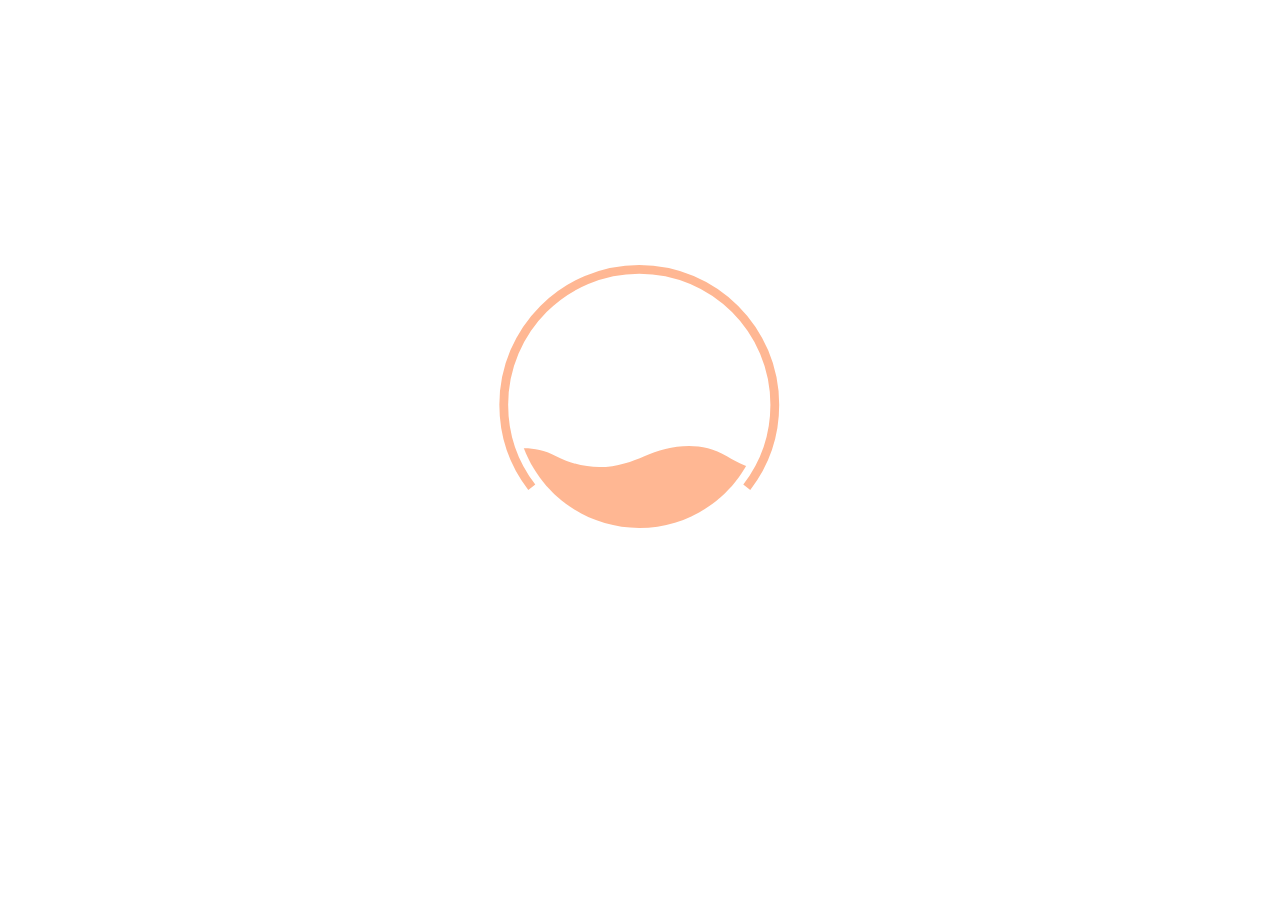
==== commit aa225a8c: "temp" ====
--- a/index.html
+++ b/index.html
@@ -102,8 +102,10 @@
                 />
               </div>
             </div>
+				            
           </div>
         </section>
+
 
         <!-- <section class="video">
           <div class="container">
--- a/css/main.min.css
+++ b/css/main.min.css
@@ -1 +1 @@
-html{box-sizing:border-box}*,*::after,*::before{box-sizing:inherit;margin:0;padding:0;border:0}ul{list-style:none;padding-left:0;margin:0}a{text-decoration:none;color:inherit}img{display:block;max-width:100%;height:auto}address{font-style:normal}.video-galery__item{display:inline-block;cursor:pointer;border:7px solid rgba(0,0,0,0)}.watched{border:7px solid green}.wrapper{min-height:100%;overflow:hidden}.container{width:1280px;height:720px;margin:0 auto;padding-left:15px;padding-right:15px}.removed{display:none}.pre-loading{display:flex;align-items:center;justify-content:center;align-self:center}.sphere-container{min-width:1280px;height:720px;display:flex}@-webkit-keyframes sphere-size{from{scale:0}50%{scale:150%;opacity:100%}90%{opacity:50%}to{scale:0;opacity:0}}@keyframes sphere-size{from{scale:0}50%{scale:150%;opacity:100%}90%{opacity:50%}to{scale:0;opacity:0}}.sphere-container .sphere{width:1200px;height:1200px;background:#1d569b;border-radius:50%;margin:0 auto;align-self:center;-webkit-animation:sphere-size 2s 1 ease-in-out;animation:sphere-size 2s 1 ease-in-out}.kostya-section{height:720px;background-color:#1d569b}.kostya-section .kostya-content{height:720px;display:flex;justify-content:center;position:relative}.kostya-section .violet-cloud{position:absolute;align-self:flex-end}.kostya-section .kostya-photo{position:absolute;top:89.81px;align-self:flex-end}.kostya-section .gradient{position:absolute;width:394px;height:407px;top:190px;background:radial-gradient(42.11% 39.31% at 50.15% 46.62%, #3c4bd6 27.6%, rgba(67, 142, 255, 0) 100%)}.kostya-section .gradient-light{position:absolute;width:394px;height:407px;top:190px;background:radial-gradient(42.11% 39.31% at 50.15% 46.62%, rgba(173, 181, 249, 0.8) 27.6%, rgba(67, 142, 255, 0) 100%)}.kostya-section .hbday{position:absolute;top:424.31px;align-self:flex-end}@-webkit-keyframes transparentConfetti{from{opacity:1}69%{opacity:.2}77%{opacity:0}90%{opacity:1}to{opacity:1}}@keyframes transparentConfetti{from{opacity:1}69%{opacity:.2}77%{opacity:0}90%{opacity:1}to{opacity:1}}.kostya-section .confetti{position:absolute;-webkit-animation:transparentConfetti 2.97s infinite ease-in-out;animation:transparentConfetti 2.97s infinite ease-in-out}@-webkit-keyframes dropDown{from{top:-240px}90%{top:20px}to{top:0px}}@keyframes dropDown{from{top:-240px}90%{top:20px}to{top:0px}}.kostya-section .stars{position:relative;width:100%;height:143px;z-index:1;-webkit-animation:dropDown 1s 1 ease-in-out;animation:dropDown 1s 1 ease-in-out}@-webkit-keyframes blink{from{scale:100%}50%{scale:50%}to{scale:100%}}@keyframes blink{from{scale:100%}50%{scale:50%}to{scale:100%}}.kostya-section .stars .first-star{position:absolute;top:156px;left:27px;-webkit-animation:blink 3s infinite ease-in-out;animation:blink 3s infinite ease-in-out}.kostya-section .stars .second-star{position:absolute;top:69px;left:107px;-webkit-animation:blink 4s infinite ease-in-out;animation:blink 4s infinite ease-in-out}.kostya-section .stars .third-star{position:absolute;top:140px;left:214px;-webkit-animation:blink 3s infinite ease-in-out;animation:blink 3s infinite ease-in-out}.kostya-section .stars .fourth-star{position:absolute;top:39px;left:321px;-webkit-animation:blink 3.5s infinite ease-in-out;animation:blink 3.5s infinite ease-in-out}.kostya-section .stars .fifth-star{position:absolute;top:93px;left:455px;-webkit-animation:blink 4s infinite ease-in-out;animation:blink 4s infinite ease-in-out}.kostya-section .stars .sixth-star{position:absolute;top:167px;left:535px;-webkit-animation:blink 3s infinite ease-in-out;animation:blink 3s infinite ease-in-out}.kostya-section .stars .seventh-star{position:absolute;top:63px;left:681px;-webkit-animation:blink 3.5s infinite ease-in-out;animation:blink 3.5s infinite ease-in-out}.kostya-section .stars .eighth-star{position:absolute;top:155px;right:501px;-webkit-animation:blink 4s infinite ease-in-out;animation:blink 4s infinite ease-in-out}.kostya-section .stars .nineth-star{position:absolute;top:63px;right:377px;-webkit-animation:blink 3s infinite ease-in-out;animation:blink 3s infinite ease-in-out}.kostya-section .stars .tenth-star{position:absolute;top:182px;right:285px;-webkit-animation:blink 3.5s infinite ease-in-out;animation:blink 3.5s infinite ease-in-out}.kostya-section .stars .eleventh-star{position:absolute;top:119px;right:142px;-webkit-animation:blink 3s infinite ease-in-out;animation:blink 3s infinite ease-in-out}.kostya-section .stars .twelvth-star{position:absolute;top:57px;right:73px;-webkit-animation:blink 4s infinite ease-in-out;animation:blink 4s infinite ease-in-out}@-webkit-keyframes dropHat{from{top:-93px}90%{top:20px;transform:rotate(-10deg)}to{top:65px;transform:rotate(9.22deg)}}@keyframes dropHat{from{top:-93px}90%{top:20px;transform:rotate(-10deg)}to{top:65px;transform:rotate(9.22deg)}}.kostya-section .bd-hat{position:absolute;z-index:10;top:65px;left:605px;transform:rotate(9.22deg);-webkit-animation:dropHat 1s 1 ease-in-out;animation:dropHat 1s 1 ease-in-out}@-webkit-keyframes leftOvalRising{from{top:1000px;left:-700px}to{top:190px;left:0}}@keyframes leftOvalRising{from{top:1000px;left:-700px}to{top:190px;left:0}}@-webkit-keyframes leftOvalFall{from{top:190px;left:0}to{top:1000px;left:-700px}}@keyframes leftOvalFall{from{top:190px;left:0}to{top:1000px;left:-700px}}@-webkit-keyframes rightOvalRising{from{top:1000px;right:-700px}to{top:190px;right:0}}@keyframes rightOvalRising{from{top:1000px;right:-700px}to{top:190px;right:0}}@-webkit-keyframes rightOvalFall{from{top:190px;right:0}to{top:1000px;right:-700px}}@keyframes rightOvalFall{from{top:190px;right:0}to{top:1000px;right:-700px}}@-webkit-keyframes circleRising{from{top:1000px}to{top:118px}}@keyframes circleRising{from{top:1000px}to{top:118px}}@-webkit-keyframes circleFall{from{top:118px}to{top:1000px}}@keyframes circleFall{from{top:118px}to{top:1000px}}.kostya-section .blue-oval-left{position:absolute;top:190px;left:0;-webkit-animation:leftOvalRising 1s 1 ease-in-out;animation:leftOvalRising 1s 1 ease-in-out}.kostya-section .blue-circle{position:absolute;top:118px;left:336px;-webkit-animation:circleRising 1s 1 ease-in-out;animation:circleRising 1s 1 ease-in-out}.kostya-section .blue-oval-right{position:absolute;top:190px;right:0;-webkit-animation:rightOvalRising 1s 1 ease-in-out;animation:rightOvalRising 1s 1 ease-in-out}.kostya-section .oval-left-fall{-webkit-animation:leftOvalFall 1s 1 ease-in-out;animation:leftOvalFall 1s 1 ease-in-out}.kostya-section .oval-right-fall{-webkit-animation:rightOvalFall 1s 1 ease-in-out;animation:rightOvalFall 1s 1 ease-in-out}.kostya-section .circle-fall{-webkit-animation:circleFall 1s 1 ease-in-out;animation:circleFall 1s 1 ease-in-out}@-webkit-keyframes first-logo-in{from{top:-177px;left:-11px}50%{left:370px;top:85px}70%{left:350px;top:79px}to{left:362px;top:82px}}@keyframes first-logo-in{from{top:-177px;left:-11px}50%{left:370px;top:85px}70%{left:350px;top:79px}to{left:362px;top:82px}}@-webkit-keyframes first-logo-out{from{left:362px;top:82px}to{top:-177px;left:-11px}}@keyframes first-logo-out{from{left:362px;top:82px}to{top:-177px;left:-11px}}@-webkit-keyframes second-logo-in{from{left:-290px}50%{left:190px}70%{left:175px}to{left:182px}}@keyframes second-logo-in{from{left:-290px}50%{left:190px}70%{left:175px}to{left:182px}}@-webkit-keyframes second-logo-out{from{left:182px}to{left:182px;left:-290px}}@keyframes second-logo-out{from{left:182px}to{left:182px;left:-290px}}@-webkit-keyframes third-logo-in{from{top:730px;left:-90px}50%{left:75px;top:405px}70%{left:76.2px;top:390px}to{left:76.2px;top:400px}}@keyframes third-logo-in{from{top:730px;left:-90px}50%{left:75px;top:405px}70%{left:76.2px;top:390px}to{left:76.2px;top:400px}}@-webkit-keyframes third-logo-out{from{left:76.2px;top:400px}to{top:730px;left:-90px}}@keyframes third-logo-out{from{left:76.2px;top:400px}to{top:730px;left:-90px}}@-webkit-keyframes fourth-logo-in{from{top:-185px;left:1160px}50%{left:825px;top:105px}70%{left:817px;top:98px}to{left:818.53px;top:99px}}@keyframes fourth-logo-in{from{top:-185px;left:1160px}50%{left:825px;top:105px}70%{left:817px;top:98px}to{left:818.53px;top:99px}}@-webkit-keyframes fourth-logo-out{from{left:818.53px;top:99px}to{top:-185px;left:1160px}}@keyframes fourth-logo-out{from{left:818.53px;top:99px}to{top:-185px;left:1160px}}@-webkit-keyframes fifth-logo-in{from{left:1390px}50%{left:960px}70%{left:950px}to{left:954px}}@keyframes fifth-logo-in{from{left:1390px}50%{left:960px}70%{left:950px}to{left:954px}}@-webkit-keyframes fifth-logo-out{from{left:954px}to{left:1390px}}@keyframes fifth-logo-out{from{left:954px}to{left:1390px}}@-webkit-keyframes sixth-logo-in{from{right:-345px;top:585px}50%{right:165px;top:431px}70%{right:155px;top:421px}to{right:160.37px;top:426px}}@keyframes sixth-logo-in{from{right:-345px;top:585px}50%{right:165px;top:431px}70%{right:155px;top:421px}to{right:160.37px;top:426px}}@-webkit-keyframes sixth-logo-out{from{right:160.37px;top:426px}to{right:-345px;top:585px}}@keyframes sixth-logo-out{from{right:160.37px;top:426px}to{right:-345px;top:585px}}.kostya-section .logos .first-logo{position:absolute;left:362px;top:82px;-webkit-animation:first-logo-in 1s 1 ease-in-out;animation:first-logo-in 1s 1 ease-in-out}.kostya-section .logos .second-logo{position:absolute;left:182px;top:244.24px;transform:rotate(-2.02deg);-webkit-animation:second-logo-in 1s 1 ease-in-out;animation:second-logo-in 1s 1 ease-in-out}.kostya-section .logos .third-logo{position:absolute;left:76.2px;top:400px;-webkit-animation:third-logo-in 1s 1 ease-in-out;animation:third-logo-in 1s 1 ease-in-out}.kostya-section .logos .fourth-logo{position:absolute;left:818.53px;top:99px;-webkit-animation:fourth-logo-in 1s 1 ease-in-out;animation:fourth-logo-in 1s 1 ease-in-out}.kostya-section .logos .fifth-logo{position:absolute;left:954px;top:242px;-webkit-animation:fifth-logo-in 1s 1 ease-in-out;animation:fifth-logo-in 1s 1 ease-in-out}.kostya-section .logos .sixth-logo{position:absolute;right:160.37px;top:426px;-webkit-animation:sixth-logo-in 1s 1 ease-in-out;animation:sixth-logo-in 1s 1 ease-in-out}.kostya-section .logos .first-logo-mov{-webkit-animation:first-logo-out 1s 1 ease-in-out;animation:first-logo-out 1s 1 ease-in-out}.kostya-section .logos .second-logo-mov{-webkit-animation:second-logo-out 1s 1 ease-in-out;animation:second-logo-out 1s 1 ease-in-out}.kostya-section .logos .third-logo-mov{-webkit-animation:third-logo-out 1s 1 ease-in-out;animation:third-logo-out 1s 1 ease-in-out}.kostya-section .logos .fourth-logo-mov{-webkit-animation:fourth-logo-out 1s 1 ease-in-out;animation:fourth-logo-out 1s 1 ease-in-out}.kostya-section .logos .fifth-logo-mov{-webkit-animation:fifth-logo-out 1s 1 ease-in-out;animation:fifth-logo-out 1s 1 ease-in-out}.kostya-section .logos .sixth-logo-mov{-webkit-animation:sixth-logo-out 1s 1 ease-in-out;animation:sixth-logo-out 1s 1 ease-in-out}@-webkit-keyframes drop-frame{from{top:-640px;opacity:0}to{top:97px;opacity:1}}@keyframes drop-frame{from{top:-640px;opacity:0}to{top:97px;opacity:1}}.kostya-section .photo-frame{position:absolute;left:331px;top:97px;z-index:2;opacity:1;-webkit-animation:drop-frame 1s 1 ease-in-out;animation:drop-frame 1s 1 ease-in-out}/*# sourceMappingURL=main.min.css.map */+html{box-sizing:border-box}*,*::after,*::before{box-sizing:inherit;margin:0;padding:0;border:0}ul{list-style:none;padding-left:0;margin:0}a{text-decoration:none;color:inherit}img{display:block;max-width:100%;height:auto}address{font-style:normal}.video-galery__item{display:inline-block;cursor:pointer;border:7px solid rgba(0,0,0,0)}.watched{border:7px solid green}.wrapper{min-height:100%;overflow:hidden}.container{width:1280px;height:720px;margin:0 auto;padding-left:15px;padding-right:15px}.removed{display:none}.pre-loading{display:flex;align-items:center;justify-content:center;align-self:center}.sphere-container{min-width:1280px;height:720px;display:flex}@-webkit-keyframes sphere-size{from{scale:0}50%{scale:150%;opacity:100%}90%{opacity:50%}to{scale:0;opacity:0}}@keyframes sphere-size{from{scale:0}50%{scale:150%;opacity:100%}90%{opacity:50%}to{scale:0;opacity:0}}.sphere-container .sphere{width:1200px;height:1200px;background:#1d569b;border-radius:50%;margin:0 auto;align-self:center;-webkit-animation:sphere-size 2s 1 ease-in-out;animation:sphere-size 2s 1 ease-in-out}.kostya-section{min-height:720px;background-color:#1d569b}.kostya-section .kostya-content{height:720px;display:flex;justify-content:center;position:relative}.kostya-section .violet-cloud{position:absolute;align-self:flex-end}.kostya-section .kostya-photo{position:absolute;top:89.81px;align-self:flex-end}.kostya-section .gradient{position:absolute;width:394px;height:407px;top:190px;background:radial-gradient(42.11% 39.31% at 50.15% 46.62%, #3c4bd6 27.6%, rgba(67, 142, 255, 0) 100%)}.kostya-section .gradient-light{position:absolute;width:394px;height:407px;top:190px;background:radial-gradient(42.11% 39.31% at 50.15% 46.62%, rgba(173, 181, 249, 0.8) 27.6%, rgba(67, 142, 255, 0) 100%)}.kostya-section .hbday{position:absolute;top:424.31px;align-self:flex-end}@-webkit-keyframes transparentConfetti{from{opacity:1}69%{opacity:.2}77%{opacity:0}90%{opacity:1}to{opacity:1}}@keyframes transparentConfetti{from{opacity:1}69%{opacity:.2}77%{opacity:0}90%{opacity:1}to{opacity:1}}.kostya-section .confetti{position:absolute;-webkit-animation:transparentConfetti 2.97s infinite ease-in-out;animation:transparentConfetti 2.97s infinite ease-in-out}@-webkit-keyframes dropDown{from{top:-240px}90%{top:20px}to{top:0px}}@keyframes dropDown{from{top:-240px}90%{top:20px}to{top:0px}}.kostya-section .stars{position:relative;width:100%;height:143px;z-index:1;-webkit-animation:dropDown 1s 1 ease-in-out;animation:dropDown 1s 1 ease-in-out}@-webkit-keyframes blink{from{scale:100%}50%{scale:50%}to{scale:100%}}@keyframes blink{from{scale:100%}50%{scale:50%}to{scale:100%}}.kostya-section .stars .first-star{position:absolute;top:156px;left:27px;-webkit-animation:blink 3s infinite ease-in-out;animation:blink 3s infinite ease-in-out}.kostya-section .stars .second-star{position:absolute;top:69px;left:107px;-webkit-animation:blink 4s infinite ease-in-out;animation:blink 4s infinite ease-in-out}.kostya-section .stars .third-star{position:absolute;top:140px;left:214px;-webkit-animation:blink 3s infinite ease-in-out;animation:blink 3s infinite ease-in-out}.kostya-section .stars .fourth-star{position:absolute;top:39px;left:321px;-webkit-animation:blink 3.5s infinite ease-in-out;animation:blink 3.5s infinite ease-in-out}.kostya-section .stars .fifth-star{position:absolute;top:93px;left:455px;-webkit-animation:blink 4s infinite ease-in-out;animation:blink 4s infinite ease-in-out}.kostya-section .stars .sixth-star{position:absolute;top:167px;left:535px;-webkit-animation:blink 3s infinite ease-in-out;animation:blink 3s infinite ease-in-out}.kostya-section .stars .seventh-star{position:absolute;top:63px;left:681px;-webkit-animation:blink 3.5s infinite ease-in-out;animation:blink 3.5s infinite ease-in-out}.kostya-section .stars .eighth-star{position:absolute;top:155px;right:501px;-webkit-animation:blink 4s infinite ease-in-out;animation:blink 4s infinite ease-in-out}.kostya-section .stars .nineth-star{position:absolute;top:63px;right:377px;-webkit-animation:blink 3s infinite ease-in-out;animation:blink 3s infinite ease-in-out}.kostya-section .stars .tenth-star{position:absolute;top:182px;right:285px;-webkit-animation:blink 3.5s infinite ease-in-out;animation:blink 3.5s infinite ease-in-out}.kostya-section .stars .eleventh-star{position:absolute;top:119px;right:142px;-webkit-animation:blink 3s infinite ease-in-out;animation:blink 3s infinite ease-in-out}.kostya-section .stars .twelvth-star{position:absolute;top:57px;right:73px;-webkit-animation:blink 4s infinite ease-in-out;animation:blink 4s infinite ease-in-out}@-webkit-keyframes dropHat{from{top:-93px}90%{top:20px;transform:rotate(-10deg)}to{top:65px;transform:rotate(9.22deg)}}@keyframes dropHat{from{top:-93px}90%{top:20px;transform:rotate(-10deg)}to{top:65px;transform:rotate(9.22deg)}}.kostya-section .bd-hat{position:absolute;z-index:10;top:65px;left:605px;transform:rotate(9.22deg);-webkit-animation:dropHat 1s 1 ease-in-out;animation:dropHat 1s 1 ease-in-out}@-webkit-keyframes leftOvalRising{from{top:1000px;left:-700px}to{top:190px;left:0}}@keyframes leftOvalRising{from{top:1000px;left:-700px}to{top:190px;left:0}}@-webkit-keyframes leftOvalFall{from{top:190px;left:0}to{top:1000px;left:-700px}}@keyframes leftOvalFall{from{top:190px;left:0}to{top:1000px;left:-700px}}@-webkit-keyframes rightOvalRising{from{top:1000px;right:-700px}to{top:190px;right:0}}@keyframes rightOvalRising{from{top:1000px;right:-700px}to{top:190px;right:0}}@-webkit-keyframes rightOvalFall{from{top:190px;right:0}to{top:1000px;right:-700px}}@keyframes rightOvalFall{from{top:190px;right:0}to{top:1000px;right:-700px}}@-webkit-keyframes circleRising{from{top:1000px}to{top:118px}}@keyframes circleRising{from{top:1000px}to{top:118px}}@-webkit-keyframes circleFall{from{top:118px}to{top:1000px}}@keyframes circleFall{from{top:118px}to{top:1000px}}.kostya-section .blue-oval-left{position:absolute;top:190px;left:0;-webkit-animation:leftOvalRising 1s 1 ease-in-out;animation:leftOvalRising 1s 1 ease-in-out}.kostya-section .blue-circle{position:absolute;top:118px;left:336px;-webkit-animation:circleRising 1s 1 ease-in-out;animation:circleRising 1s 1 ease-in-out}.kostya-section .blue-oval-right{position:absolute;top:190px;right:0;-webkit-animation:rightOvalRising 1s 1 ease-in-out;animation:rightOvalRising 1s 1 ease-in-out}.kostya-section .oval-left-fall{-webkit-animation:leftOvalFall 1s 1 ease-in-out;animation:leftOvalFall 1s 1 ease-in-out}.kostya-section .oval-right-fall{-webkit-animation:rightOvalFall 1s 1 ease-in-out;animation:rightOvalFall 1s 1 ease-in-out}.kostya-section .circle-fall{-webkit-animation:circleFall 1s 1 ease-in-out;animation:circleFall 1s 1 ease-in-out}@-webkit-keyframes first-logo-in{from{top:-177px;left:-11px}50%{left:370px;top:85px}70%{left:350px;top:79px}to{left:362px;top:82px}}@keyframes first-logo-in{from{top:-177px;left:-11px}50%{left:370px;top:85px}70%{left:350px;top:79px}to{left:362px;top:82px}}@-webkit-keyframes first-logo-out{from{left:362px;top:82px}to{top:-177px;left:-11px}}@keyframes first-logo-out{from{left:362px;top:82px}to{top:-177px;left:-11px}}@-webkit-keyframes second-logo-in{from{left:-290px}50%{left:190px}70%{left:175px}to{left:182px}}@keyframes second-logo-in{from{left:-290px}50%{left:190px}70%{left:175px}to{left:182px}}@-webkit-keyframes second-logo-out{from{left:182px}to{left:182px;left:-290px}}@keyframes second-logo-out{from{left:182px}to{left:182px;left:-290px}}@-webkit-keyframes third-logo-in{from{top:730px;left:-90px}50%{left:75px;top:405px}70%{left:76.2px;top:390px}to{left:76.2px;top:400px}}@keyframes third-logo-in{from{top:730px;left:-90px}50%{left:75px;top:405px}70%{left:76.2px;top:390px}to{left:76.2px;top:400px}}@-webkit-keyframes third-logo-out{from{left:76.2px;top:400px}to{top:730px;left:-90px}}@keyframes third-logo-out{from{left:76.2px;top:400px}to{top:730px;left:-90px}}@-webkit-keyframes fourth-logo-in{from{top:-185px;left:1160px}50%{left:825px;top:105px}70%{left:817px;top:98px}to{left:818.53px;top:99px}}@keyframes fourth-logo-in{from{top:-185px;left:1160px}50%{left:825px;top:105px}70%{left:817px;top:98px}to{left:818.53px;top:99px}}@-webkit-keyframes fourth-logo-out{from{left:818.53px;top:99px}to{top:-185px;left:1160px}}@keyframes fourth-logo-out{from{left:818.53px;top:99px}to{top:-185px;left:1160px}}@-webkit-keyframes fifth-logo-in{from{left:1390px}50%{left:960px}70%{left:950px}to{left:954px}}@keyframes fifth-logo-in{from{left:1390px}50%{left:960px}70%{left:950px}to{left:954px}}@-webkit-keyframes fifth-logo-out{from{left:954px}to{left:1390px}}@keyframes fifth-logo-out{from{left:954px}to{left:1390px}}@-webkit-keyframes sixth-logo-in{from{right:-345px;top:585px}50%{right:165px;top:431px}70%{right:155px;top:421px}to{right:160.37px;top:426px}}@keyframes sixth-logo-in{from{right:-345px;top:585px}50%{right:165px;top:431px}70%{right:155px;top:421px}to{right:160.37px;top:426px}}@-webkit-keyframes sixth-logo-out{from{right:160.37px;top:426px}to{right:-345px;top:585px}}@keyframes sixth-logo-out{from{right:160.37px;top:426px}to{right:-345px;top:585px}}.kostya-section .logos .first-logo{position:absolute;left:362px;top:82px;-webkit-animation:first-logo-in 1s 1 ease-in-out;animation:first-logo-in 1s 1 ease-in-out}.kostya-section .logos .second-logo{position:absolute;left:182px;top:244.24px;transform:rotate(-2.02deg);-webkit-animation:second-logo-in 1s 1 ease-in-out;animation:second-logo-in 1s 1 ease-in-out}.kostya-section .logos .third-logo{position:absolute;left:76.2px;top:400px;-webkit-animation:third-logo-in 1s 1 ease-in-out;animation:third-logo-in 1s 1 ease-in-out}.kostya-section .logos .fourth-logo{position:absolute;left:818.53px;top:99px;-webkit-animation:fourth-logo-in 1s 1 ease-in-out;animation:fourth-logo-in 1s 1 ease-in-out}.kostya-section .logos .fifth-logo{position:absolute;left:954px;top:242px;-webkit-animation:fifth-logo-in 1s 1 ease-in-out;animation:fifth-logo-in 1s 1 ease-in-out}.kostya-section .logos .sixth-logo{position:absolute;right:160.37px;top:426px;-webkit-animation:sixth-logo-in 1s 1 ease-in-out;animation:sixth-logo-in 1s 1 ease-in-out}.kostya-section .logos .first-logo-mov{-webkit-animation:first-logo-out 1s 1 ease-in-out;animation:first-logo-out 1s 1 ease-in-out}.kostya-section .logos .second-logo-mov{-webkit-animation:second-logo-out 1s 1 ease-in-out;animation:second-logo-out 1s 1 ease-in-out}.kostya-section .logos .third-logo-mov{-webkit-animation:third-logo-out 1s 1 ease-in-out;animation:third-logo-out 1s 1 ease-in-out}.kostya-section .logos .fourth-logo-mov{-webkit-animation:fourth-logo-out 1s 1 ease-in-out;animation:fourth-logo-out 1s 1 ease-in-out}.kostya-section .logos .fifth-logo-mov{-webkit-animation:fifth-logo-out 1s 1 ease-in-out;animation:fifth-logo-out 1s 1 ease-in-out}.kostya-section .logos .sixth-logo-mov{-webkit-animation:sixth-logo-out 1s 1 ease-in-out;animation:sixth-logo-out 1s 1 ease-in-out}@-webkit-keyframes drop-frame{from{top:-640px;opacity:0}to{top:97px;opacity:1}}@keyframes drop-frame{from{top:-640px;opacity:0}to{top:97px;opacity:1}}.kostya-section .photo-frame{position:absolute;left:331px;top:97px;z-index:2;opacity:1;-webkit-animation:drop-frame 1s 1 ease-in-out;animation:drop-frame 1s 1 ease-in-out}/*# sourceMappingURL=main.min.css.map */
